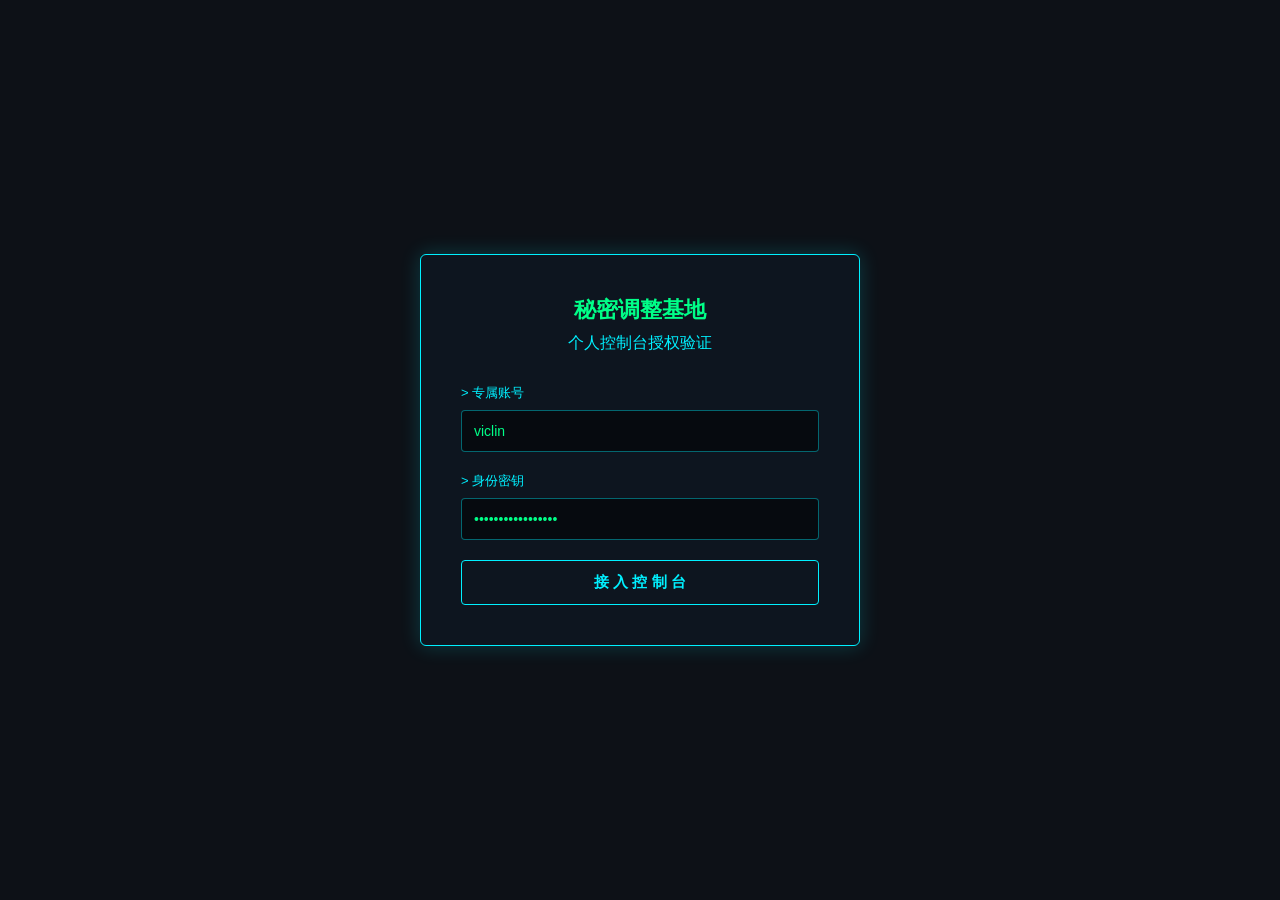
==== index.html @ 01303904 "将登录验证替换为专属 viclin 账号，并在后台静默接入 Nacos" ====
<!DOCTYPE html>
<html lang="zh-CN">
<head>
    <meta charset="UTF-8">
    <meta name="viewport" content="width=device-width, initial-scale=1.0">
    <title>秘密调整基地 // 身份验证</title>
    <style>
        * { box-sizing: border-box; margin: 0; padding: 0; font-family: -apple-system, BlinkMacSystemFont, "Segoe UI", Roboto, sans-serif; }
        body { background-color: #0d1117; color: #00f0ff; display: flex; justify-content: center; align-items: center; min-height: 100vh; }
        .login-box { background: rgba(13, 22, 33, 0.85); border: 1px solid #00f0ff; padding: 40px; border-radius: 6px; width: 100%; max-width: 440px; box-shadow: 0 0 20px rgba(0, 240, 255, 0.2); }
        .title-area { margin-bottom: 30px; text-align: center; }
        .title-area h2 { font-size: 22px; color: #00ff88; margin-bottom: 8px; }
        .input-group { margin-bottom: 20px; }
        .input-group label { display: block; font-size: 13px; color: #00f0ff; margin-bottom: 8px; }
        .input-group input { width: 100%; background: rgba(0, 0, 0, 0.5); border: 1px solid rgba(0, 240, 255, 0.4); border-radius: 4px; padding: 12px; color: #00ff88; font-size: 14px; outline: none; }
        .input-group input:focus { border-color: #00ff88; box-shadow: 0 0 8px rgba(0, 255, 136, 0.3); }
        .btn-submit { width: 100%; padding: 12px; background: transparent; border: 1px solid #00f0ff; color: #00f0ff; font-size: 15px; font-weight: bold; cursor: pointer; border-radius: 4px; transition: all 0.2s; }
        .btn-submit:hover { background: #00f0ff; color: #0d1117; }
        .error-tip { color: #ff5555; font-size: 13px; margin-top: 15px; text-align: center; display: none; }
    </style>
</head>
<body>

<div class="login-box">
    <div class="title-area">
        <h2>秘密调整基地</h2>
        <p>个人控制台授权验证</p>
    </div>

    <form id="loginForm">
        <div class="input-group">
            <label for="username">> 专属账号</label>
            <input type="text" id="username" value="viclin" autocomplete="off" required>
        </div>

        <div class="input-group">
            <label for="password">> 身份密钥</label>
            <input type="password" id="password" value="VV1031529vv!!@@##" required>
        </div>

        <button type="submit" class="btn-submit">接 入 控 制 台</button>
        <div id="errorMsg" class="error-tip"></div>
    </form>
</div>

<script>
    // 专属登录凭证配置
    const USER_ACCOUNT = 'viclin';
    const USER_PASSWORD = 'VV1031529vv!!@@##';

    // 后台静默绑定的真实 Nacos 服务端参数
    const NACOS_SERVER = 'https://nacos.wayturnlive.com';
    const NACOS_USER = 'nacos';
    const NACOS_PASS = 'Ruv6B-WR@SF68g@5';

    document.getElementById('loginForm').addEventListener('submit', async function(e) {
        e.preventDefault();

        const inputUser = document.getElementById('username').value.trim();
        const inputPass = document.getElementById('password').value.trim();
        const errorMsg = document.getElementById('errorMsg');

        errorMsg.style.display = 'none';

        // 1. 验证前端专属账号密码
        if (inputUser !== USER_ACCOUNT || inputPass !== USER_PASSWORD) {
            errorMsg.innerText = '[!] 验证失败：账号或密钥不正确';
            errorMsg.style.display = 'block';
            return;
        }

        // 2. 账号验证成功后，后台静默请求 Nacos 拿到 AccessToken
        try {
            const response = await fetch(`${NACOS_SERVER}/nacos/v1/auth/users/login`, {
                method: 'POST',
                headers: { 'Content-Type': 'application/x-www-form-urlencoded' },
                body: new URLSearchParams({ username: NACOS_USER, password: NACOS_PASS })
            });

            const data = await response.json();

            if (response.ok && data.accessToken) {
                localStorage.setItem('nacos_access_token', data.accessToken);
                localStorage.setItem('nacos_server_url', NACOS_SERVER);
                localStorage.setItem('is_authenticated', 'true');
                window.location.href = 'dashboard.html';
            } else {
                errorMsg.innerText = `[!] Nacos 连接失败: ${data.message || '后端静默登录失败'}`;
                errorMsg.style.display = 'block';
            }
        } catch (err) {
            errorMsg.innerText = `[!] 网络异常: ${err.message}`;
            errorMsg.style.display = 'block';
        }
    });
</script>

</body>
</html>
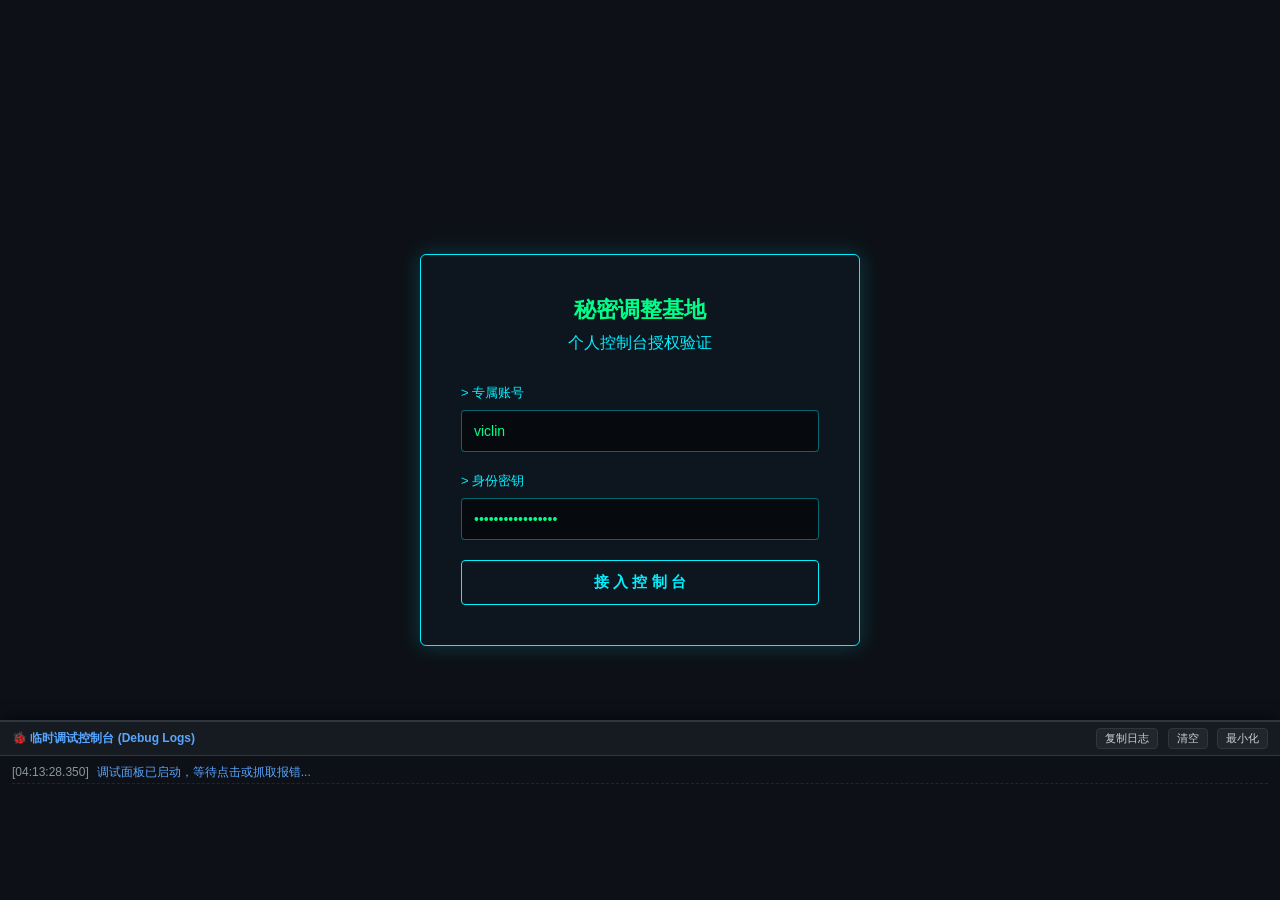
==== commit 791c9523: "添加底部全局浮动调试日志控制台 (Debug Console)" ====
--- a/index.html
+++ b/index.html
@@ -95,5 +95,6 @@
     });
 </script>
 
+  <script src="js/debug-logger.js"></script>
 </body>
 </html>
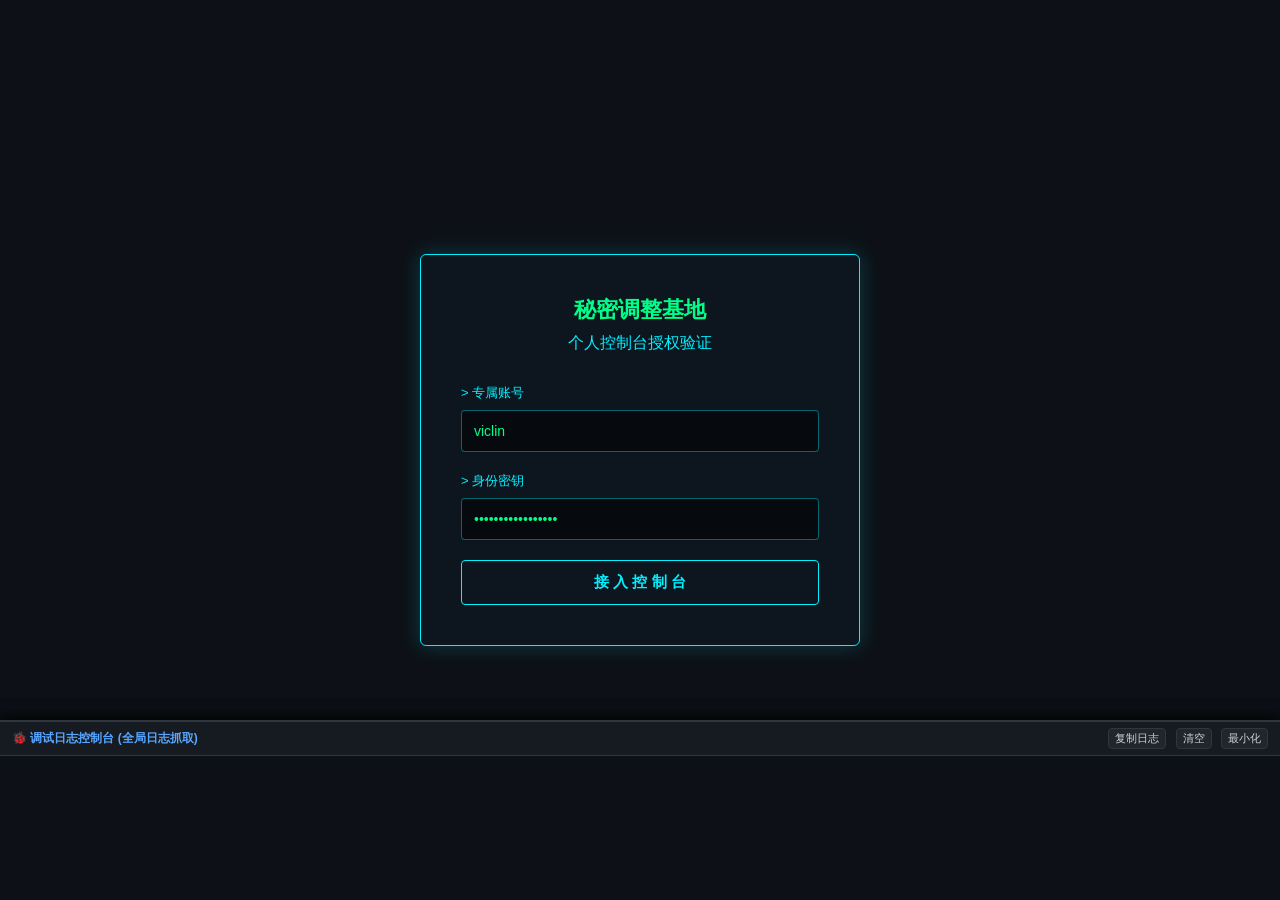
==== commit ab4b3ab6: "直接将调试日志控制台内嵌至 index.html 顶部" ====
--- a/index.html
+++ b/index.html
@@ -1,6 +1,83 @@
 <!DOCTYPE html>
 <html lang="zh-CN">
 <head>
+
+<script>
+(function() {
+    if (document.getElementById('debug-console-panel')) return;
+    const style = document.createElement('style');
+    style.innerHTML = `
+        #debug-console-panel {
+            position: fixed; bottom: 0; left: 0; width: 100%; height: 180px;
+            background: #0d1117; border-top: 2px solid #30363d; box-shadow: 0 -4px 12px rgba(0,0,0,0.5);
+            z-index: 999999; font-family: monospace; font-size: 12px; display: flex; flex-direction: column;
+        }
+        #debug-console-panel.minimized { height: 30px; }
+        #debug-console-header {
+            background: #161b22; color: #58a6ff; padding: 4px 12px; display: flex;
+            justify-content: space-between; align-items: center; border-bottom: 1px solid #30363d;
+        }
+        #debug-console-header button {
+            background: #21262d; color: #c9d1d9; border: 1px solid #30363d; padding: 2px 6px;
+            margin-left: 6px; border-radius: 4px; cursor: pointer; font-size: 11px;
+        }
+        #debug-console-body {
+            flex: 1; overflow-y: auto; padding: 8px 12px; color: #e6edf3; line-height: 1.4;
+            white-space: pre-wrap; word-break: break-all;
+        }
+        .log-item.error { color: #f85149; }
+        .log-item.info { color: #58a6ff; }
+    `;
+    document.head.appendChild(style);
+
+    const panel = document.createElement('div');
+    panel.id = 'debug-console-panel';
+    panel.innerHTML = `
+        <div id="debug-console-header">
+            <b>🐞 调试日志控制台 (全局日志抓取)</b>
+            <div>
+                <button onclick="window.copyDebugLogs()">复制日志</button>
+                <button onclick="document.getElementById('debug-console-body').innerHTML=''">清空</button>
+                <button id="debug-btn-toggle" onclick="window.toggleDebugConsole()">最小化</button>
+            </div>
+        </div>
+        <div id="debug-console-body"></div>
+    `;
+
+    function mount() { document.body && document.body.appendChild(panel); }
+    if (document.body) mount(); else window.addEventListener('DOMContentLoaded', mount);
+
+    window.appendDebugLog = function(msg, type = 'info') {
+        const body = document.getElementById('debug-console-body');
+        if (!body) return;
+        const now = new Date();
+        const t = `${String(now.getHours()).padStart(2,'0')}:${String(now.getMinutes()).padStart(2,'0')}:${String(now.getSeconds()).padStart(2,'0')}`;
+        const item = document.createElement('div');
+        item.className = `log-item ${type}`;
+        item.innerText = `[${t}] ${msg}`;
+        body.appendChild(item);
+        body.scrollTop = body.scrollHeight;
+    };
+
+    window.toggleDebugConsole = function() {
+        const p = document.getElementById('debug-console-panel');
+        const btn = document.getElementById('debug-btn-toggle');
+        p.classList.toggle('minimized');
+        btn.innerText = p.classList.contains('minimized') ? '展开' : '最小化';
+    };
+
+    window.copyDebugLogs = function() {
+        const body = document.getElementById('debug-console-body');
+        navigator.clipboard.writeText(body.innerText).then(() => alert('日志已复制！'));
+    };
+
+    window.addEventListener('error', e => window.appendDebugLog(`[JS Error] ${e.message} (${e.filename}:${e.lineno})`, 'error'));
+    window.addEventListener('unhandledrejection', e => window.appendDebugLog(`[Promise Error] ${e.reason ? (e.reason.message || JSON.stringify(e.reason)) : e}`, 'error'));
+
+    setTimeout(() => window.appendDebugLog('调试面板就绪...', 'info'), 300);
+})();
+</script>
+
     <meta charset="UTF-8">
     <meta name="viewport" content="width=device-width, initial-scale=1.0">
     <title>秘密调整基地 // 身份验证</title>
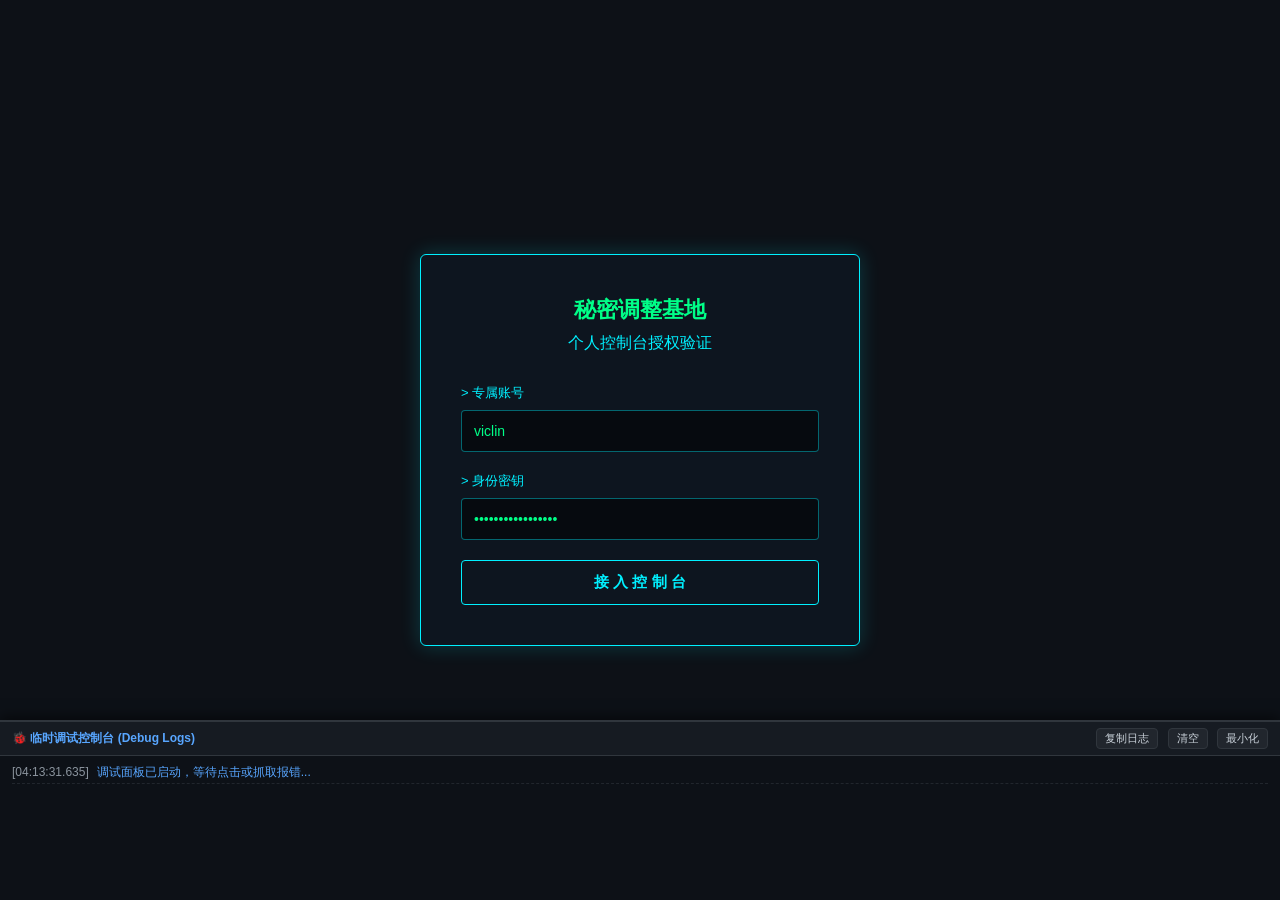
==== commit 5fa9116c: "实现日志控制台持久化悬浮，解决登录重绘后控制台消失的问题" ====
--- a/index.html
+++ b/index.html
@@ -2,52 +2,64 @@
 <html lang="zh-CN">
 <head>
 
+
 <script>
 (function() {
-    if (document.getElementById('debug-console-panel')) return;
-    const style = document.createElement('style');
-    style.innerHTML = `
-        #debug-console-panel {
-            position: fixed; bottom: 0; left: 0; width: 100%; height: 180px;
-            background: #0d1117; border-top: 2px solid #30363d; box-shadow: 0 -4px 12px rgba(0,0,0,0.5);
-            z-index: 999999; font-family: monospace; font-size: 12px; display: flex; flex-direction: column;
+    function initConsole() {
+        if (document.getElementById('debug-console-panel')) return;
+
+        const style = document.createElement('style');
+        style.id = 'debug-console-style';
+        style.innerHTML = `
+            #debug-console-panel {
+                position: fixed !important; bottom: 0 !important; left: 0 !important; width: 100% !important; height: 180px !important;
+                background: #0d1117 !important; border-top: 2px solid #30363d !important; box-shadow: 0 -4px 12px rgba(0,0,0,0.5) !important;
+                z-index: 9999999 !important; font-family: monospace !important; font-size: 12px !important; display: flex !important; flex-direction: column !important;
+            }
+            #debug-console-panel.minimized { height: 30px !important; }
+            #debug-console-header {
+                background: #161b22 !important; color: #58a6ff !important; padding: 4px 12px !important; display: flex !important;
+                justify-content: space-between !important; align-items: center !important; border-bottom: 1px solid #30363d !important;
+            }
+            #debug-console-header button {
+                background: #21262d !important; color: #c9d1d9 !important; border: 1px solid #30363d !important; padding: 2px 6px !important;
+                margin-left: 6px !important; border-radius: 4px !important; cursor: pointer !important; font-size: 11px !important;
+            }
+            #debug-console-body {
+                flex: 1 !important; overflow-y: auto !important; padding: 8px 12px !important; color: #e6edf3 !important; line-height: 1.4 !important;
+                white-space: pre-wrap !important; word-break: break-all !important;
+            }
+            .log-item.error { color: #f85149 !important; }
+            .log-item.info { color: #58a6ff !important; }
+        `;
+        document.head.appendChild(style);
+
+        const panel = document.createElement('div');
+        panel.id = 'debug-console-panel';
+        panel.innerHTML = `
+            <div id="debug-console-header">
+                <b>🐞 调试日志控制台 (全局抓取)</b>
+                <div>
+                    <button onclick="window.copyDebugLogs()">复制日志</button>
+                    <button onclick="document.getElementById('debug-console-body').innerHTML=''">清空</button>
+                    <button id="debug-btn-toggle" onclick="window.toggleDebugConsole()">最小化</button>
+                </div>
+            </div>
+            <div id="debug-console-body"></div>
+        `;
+
+        if (document.body) document.body.appendChild(panel);
+    }
+
+    // 持续监控：若登录后 body 被覆盖重绘，自动重新挂载调试面板
+    setInterval(() => {
+        if (!document.getElementById('debug-console-panel') && document.body) {
+            initConsole();
         }
-        #debug-console-panel.minimized { height: 30px; }
-        #debug-console-header {
-            background: #161b22; color: #58a6ff; padding: 4px 12px; display: flex;
-            justify-content: space-between; align-items: center; border-bottom: 1px solid #30363d;
-        }
-        #debug-console-header button {
-            background: #21262d; color: #c9d1d9; border: 1px solid #30363d; padding: 2px 6px;
-            margin-left: 6px; border-radius: 4px; cursor: pointer; font-size: 11px;
-        }
-        #debug-console-body {
-            flex: 1; overflow-y: auto; padding: 8px 12px; color: #e6edf3; line-height: 1.4;
-            white-space: pre-wrap; word-break: break-all;
-        }
-        .log-item.error { color: #f85149; }
-        .log-item.info { color: #58a6ff; }
-    `;
-    document.head.appendChild(style);
-
-    const panel = document.createElement('div');
-    panel.id = 'debug-console-panel';
-    panel.innerHTML = `
-        <div id="debug-console-header">
-            <b>🐞 调试日志控制台 (全局日志抓取)</b>
-            <div>
-                <button onclick="window.copyDebugLogs()">复制日志</button>
-                <button onclick="document.getElementById('debug-console-body').innerHTML=''">清空</button>
-                <button id="debug-btn-toggle" onclick="window.toggleDebugConsole()">最小化</button>
-            </div>
-        </div>
-        <div id="debug-console-body"></div>
-    `;
-
-    function mount() { document.body && document.body.appendChild(panel); }
-    if (document.body) mount(); else window.addEventListener('DOMContentLoaded', mount);
+    }, 500);
 
     window.appendDebugLog = function(msg, type = 'info') {
+        initConsole();
         const body = document.getElementById('debug-console-body');
         if (!body) return;
         const now = new Date();
@@ -68,15 +80,15 @@
 
     window.copyDebugLogs = function() {
         const body = document.getElementById('debug-console-body');
-        navigator.clipboard.writeText(body.innerText).then(() => alert('日志已复制！'));
+        navigator.clipboard.writeText(body ? body.innerText : '').then(() => alert('日志已复制！'));
     };
 
     window.addEventListener('error', e => window.appendDebugLog(`[JS Error] ${e.message} (${e.filename}:${e.lineno})`, 'error'));
     window.addEventListener('unhandledrejection', e => window.appendDebugLog(`[Promise Error] ${e.reason ? (e.reason.message || JSON.stringify(e.reason)) : e}`, 'error'));
 
-    setTimeout(() => window.appendDebugLog('调试面板就绪...', 'info'), 300);
 })();
 </script>
+
 
     <meta charset="UTF-8">
     <meta name="viewport" content="width=device-width, initial-scale=1.0">
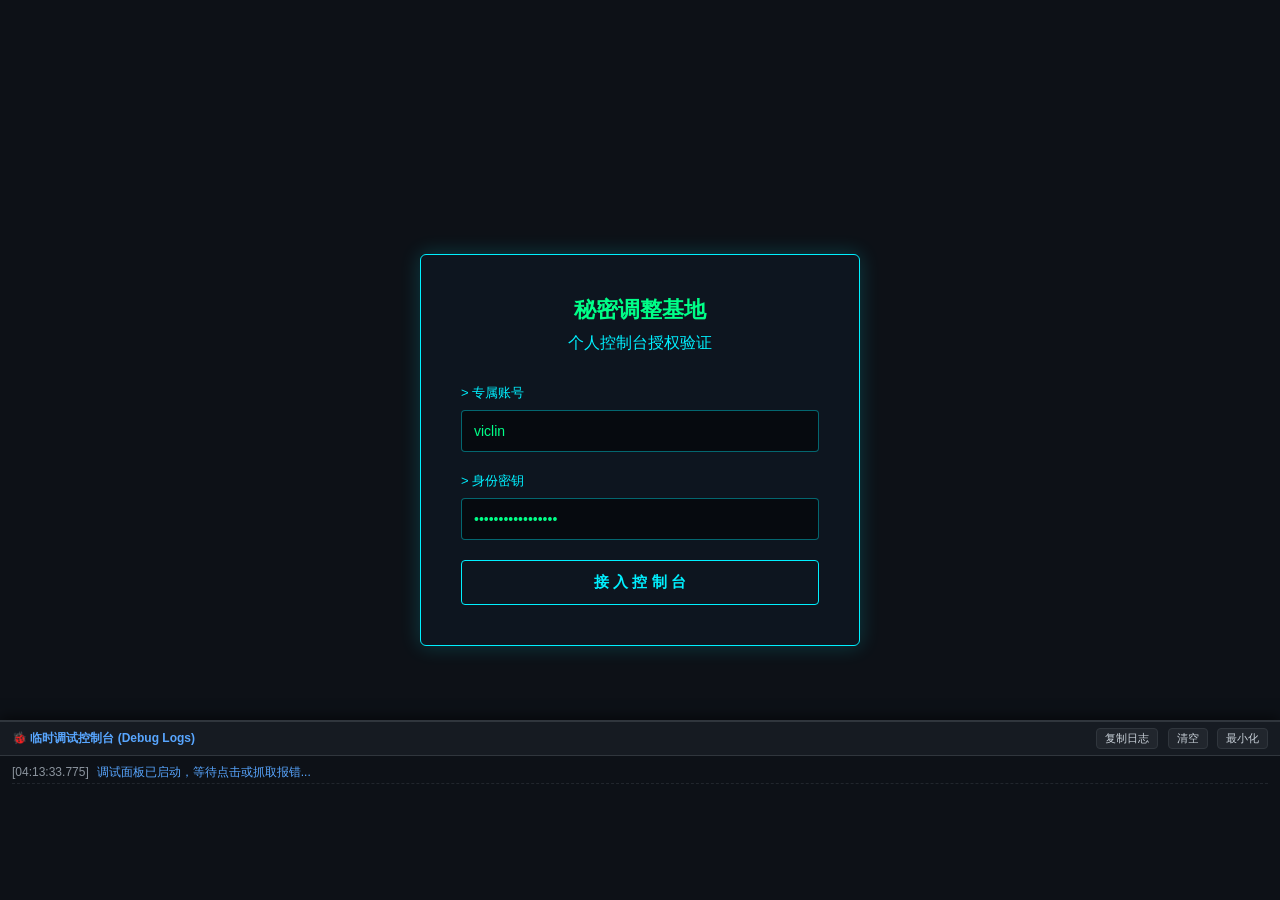
==== commit a2125229: "将日志控制台同步注入至 dashboard.html，确保登录后日志持续展示" ====
--- a/index.html
+++ b/index.html
@@ -1,6 +1,7 @@
 <!DOCTYPE html>
 <html lang="zh-CN">
 <head>
+
 
 
 <script>
@@ -51,7 +52,6 @@
         if (document.body) document.body.appendChild(panel);
     }
 
-    // 持续监控：若登录后 body 被覆盖重绘，自动重新挂载调试面板
     setInterval(() => {
         if (!document.getElementById('debug-console-panel') && document.body) {
             initConsole();
@@ -85,9 +85,9 @@
 
     window.addEventListener('error', e => window.appendDebugLog(`[JS Error] ${e.message} (${e.filename}:${e.lineno})`, 'error'));
     window.addEventListener('unhandledrejection', e => window.appendDebugLog(`[Promise Error] ${e.reason ? (e.reason.message || JSON.stringify(e.reason)) : e}`, 'error'));
-
 })();
 </script>
+
 
 
     <meta charset="UTF-8">
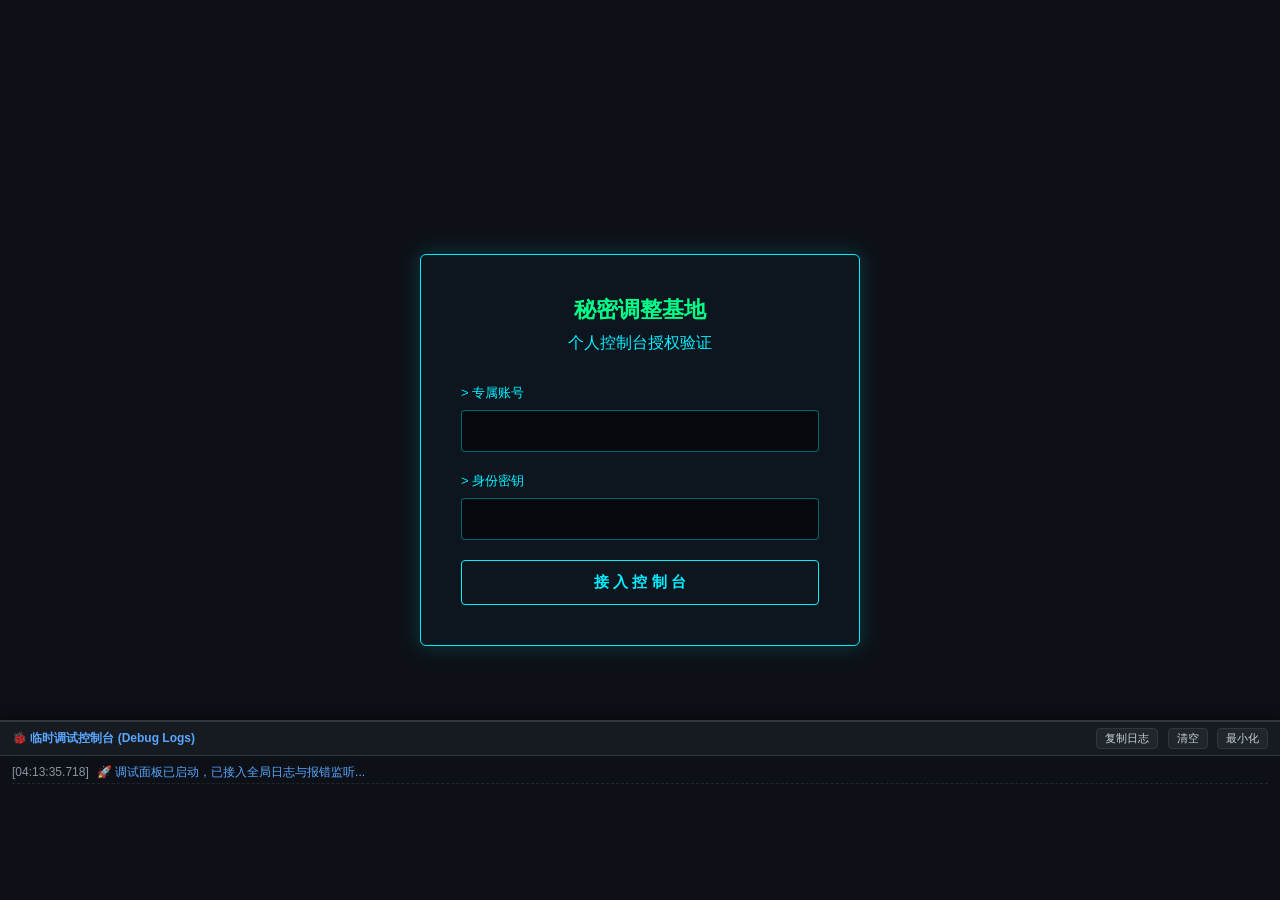
==== commit f674031f: "refactor: decouple sensitive credentials into ignored env.js" ====
--- a/index.html
+++ b/index.html
@@ -1,98 +1,11 @@
 <!DOCTYPE html>
 <html lang="zh-CN">
 <head>
-
-
-
-<script>
-(function() {
-    function initConsole() {
-        if (document.getElementById('debug-console-panel')) return;
-
-        const style = document.createElement('style');
-        style.id = 'debug-console-style';
-        style.innerHTML = `
-            #debug-console-panel {
-                position: fixed !important; bottom: 0 !important; left: 0 !important; width: 100% !important; height: 180px !important;
-                background: #0d1117 !important; border-top: 2px solid #30363d !important; box-shadow: 0 -4px 12px rgba(0,0,0,0.5) !important;
-                z-index: 9999999 !important; font-family: monospace !important; font-size: 12px !important; display: flex !important; flex-direction: column !important;
-            }
-            #debug-console-panel.minimized { height: 30px !important; }
-            #debug-console-header {
-                background: #161b22 !important; color: #58a6ff !important; padding: 4px 12px !important; display: flex !important;
-                justify-content: space-between !important; align-items: center !important; border-bottom: 1px solid #30363d !important;
-            }
-            #debug-console-header button {
-                background: #21262d !important; color: #c9d1d9 !important; border: 1px solid #30363d !important; padding: 2px 6px !important;
-                margin-left: 6px !important; border-radius: 4px !important; cursor: pointer !important; font-size: 11px !important;
-            }
-            #debug-console-body {
-                flex: 1 !important; overflow-y: auto !important; padding: 8px 12px !important; color: #e6edf3 !important; line-height: 1.4 !important;
-                white-space: pre-wrap !important; word-break: break-all !important;
-            }
-            .log-item.error { color: #f85149 !important; }
-            .log-item.info { color: #58a6ff !important; }
-        `;
-        document.head.appendChild(style);
-
-        const panel = document.createElement('div');
-        panel.id = 'debug-console-panel';
-        panel.innerHTML = `
-            <div id="debug-console-header">
-                <b>🐞 调试日志控制台 (全局抓取)</b>
-                <div>
-                    <button onclick="window.copyDebugLogs()">复制日志</button>
-                    <button onclick="document.getElementById('debug-console-body').innerHTML=''">清空</button>
-                    <button id="debug-btn-toggle" onclick="window.toggleDebugConsole()">最小化</button>
-                </div>
-            </div>
-            <div id="debug-console-body"></div>
-        `;
-
-        if (document.body) document.body.appendChild(panel);
-    }
-
-    setInterval(() => {
-        if (!document.getElementById('debug-console-panel') && document.body) {
-            initConsole();
-        }
-    }, 500);
-
-    window.appendDebugLog = function(msg, type = 'info') {
-        initConsole();
-        const body = document.getElementById('debug-console-body');
-        if (!body) return;
-        const now = new Date();
-        const t = `${String(now.getHours()).padStart(2,'0')}:${String(now.getMinutes()).padStart(2,'0')}:${String(now.getSeconds()).padStart(2,'0')}`;
-        const item = document.createElement('div');
-        item.className = `log-item ${type}`;
-        item.innerText = `[${t}] ${msg}`;
-        body.appendChild(item);
-        body.scrollTop = body.scrollHeight;
-    };
-
-    window.toggleDebugConsole = function() {
-        const p = document.getElementById('debug-console-panel');
-        const btn = document.getElementById('debug-btn-toggle');
-        p.classList.toggle('minimized');
-        btn.innerText = p.classList.contains('minimized') ? '展开' : '最小化';
-    };
-
-    window.copyDebugLogs = function() {
-        const body = document.getElementById('debug-console-body');
-        navigator.clipboard.writeText(body ? body.innerText : '').then(() => alert('日志已复制！'));
-    };
-
-    window.addEventListener('error', e => window.appendDebugLog(`[JS Error] ${e.message} (${e.filename}:${e.lineno})`, 'error'));
-    window.addEventListener('unhandledrejection', e => window.appendDebugLog(`[Promise Error] ${e.reason ? (e.reason.message || JSON.stringify(e.reason)) : e}`, 'error'));
-})();
-</script>
-
-
-
     <meta charset="UTF-8">
     <meta name="viewport" content="width=device-width, initial-scale=1.0">
     <title>秘密调整基地 // 身份验证</title>
+    <!-- 最先引入本地环境配置 -->
+    <script src="./env.js"></script>
     <style>
         * { box-sizing: border-box; margin: 0; padding: 0; font-family: -apple-system, BlinkMacSystemFont, "Segoe UI", Roboto, sans-serif; }
         body { background-color: #0d1117; color: #00f0ff; display: flex; justify-content: center; align-items: center; min-height: 100vh; }
@@ -119,12 +32,12 @@
     <form id="loginForm">
         <div class="input-group">
             <label for="username">> 专属账号</label>
-            <input type="text" id="username" value="viclin" autocomplete="off" required>
+            <input type="text" id="username" autocomplete="off" required>
         </div>
 
         <div class="input-group">
             <label for="password">> 身份密钥</label>
-            <input type="password" id="password" value="VV1031529vv!!@@##" required>
+            <input type="password" id="password" required>
         </div>
 
         <button type="submit" class="btn-submit">接 入 控 制 台</button>
@@ -133,14 +46,15 @@
 </div>
 
 <script>
-    // 专属登录凭证配置
-    const USER_ACCOUNT = 'viclin';
-    const USER_PASSWORD = 'VV1031529vv!!@@##';
+    const env = window.ENV || {};
+    const USER_ACCOUNT = env.FRONTEND_USER || '';
+    const USER_PASSWORD = env.FRONTEND_PASS || '';
+    const NACOS_SERVER = env.SERVER_URL || '';
+    const NACOS_USER = env.NACOS_USER || '';
+    const NACOS_PASS = env.NACOS_PASS || '';
 
-    // 后台静默绑定的真实 Nacos 服务端参数
-    const NACOS_SERVER = 'https://nacos.wayturnlive.com';
-    const NACOS_USER = 'nacos';
-    const NACOS_PASS = 'Ruv6B-WR@SF68g@5';
+    if (USER_ACCOUNT) document.getElementById('username').value = USER_ACCOUNT;
+    if (USER_PASSWORD) document.getElementById('password').value = USER_PASSWORD;
 
     document.getElementById('loginForm').addEventListener('submit', async function(e) {
         e.preventDefault();
@@ -151,14 +65,18 @@
 
         errorMsg.style.display = 'none';
 
-        // 1. 验证前端专属账号密码
         if (inputUser !== USER_ACCOUNT || inputPass !== USER_PASSWORD) {
             errorMsg.innerText = '[!] 验证失败：账号或密钥不正确';
             errorMsg.style.display = 'block';
             return;
         }
 
-        // 2. 账号验证成功后，后台静默请求 Nacos 拿到 AccessToken
+        if (!NACOS_SERVER) {
+            errorMsg.innerText = '[!] 错误：未检测到 env.js 配置的 SERVER_URL';
+            errorMsg.style.display = 'block';
+            return;
+        }
+
         try {
             const response = await fetch(`${NACOS_SERVER}/nacos/v1/auth/users/login`, {
                 method: 'POST',
@@ -183,7 +101,6 @@
         }
     });
 </script>
-
-  <script src="js/debug-logger.js"></script>
+<script src="js/debug-logger.js"></script>
 </body>
 </html>
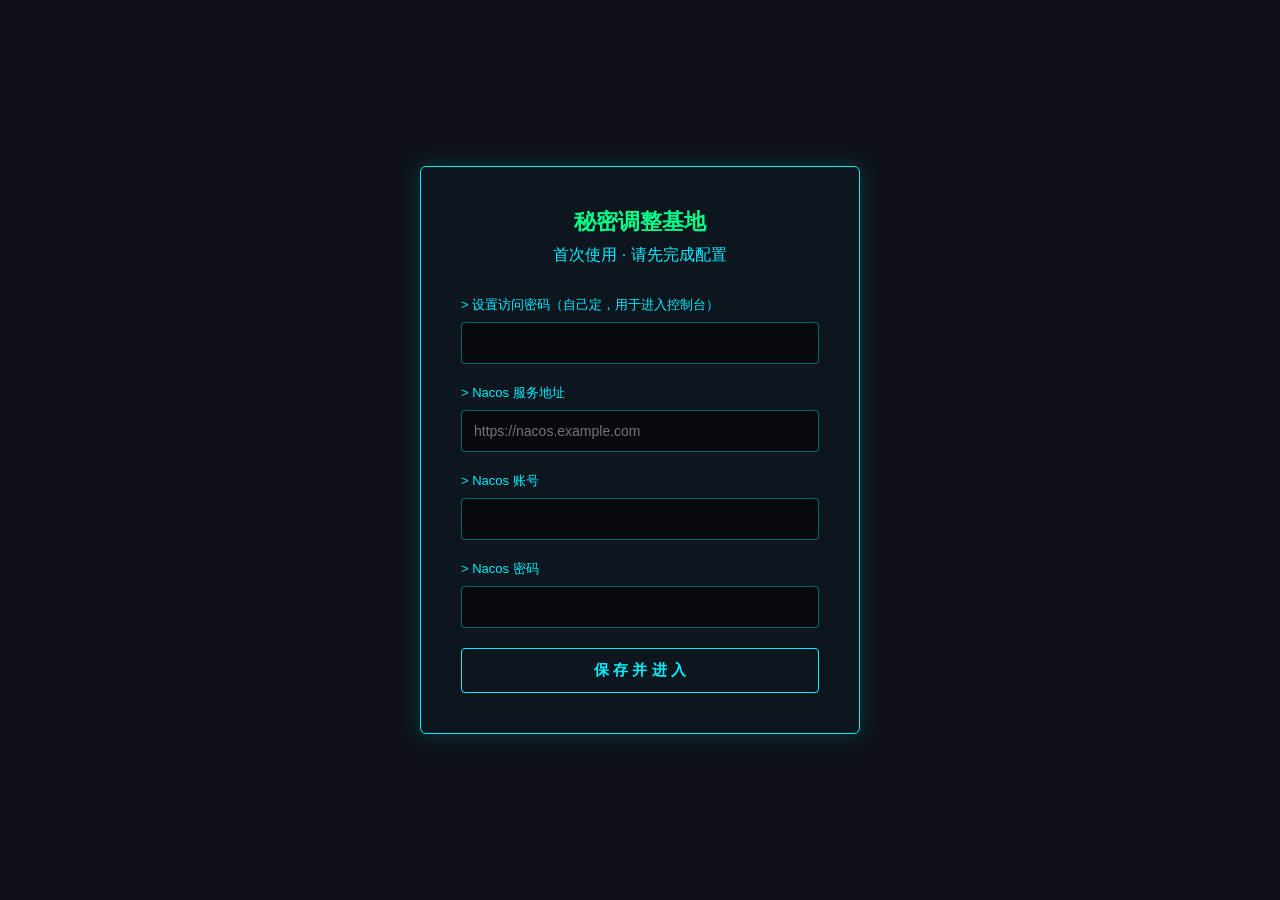
==== commit 21e95273: "修改隐私" ====
--- a/index.html
+++ b/index.html
@@ -4,8 +4,6 @@
     <meta charset="UTF-8">
     <meta name="viewport" content="width=device-width, initial-scale=1.0">
     <title>秘密调整基地 // 身份验证</title>
-    <!-- 最先引入本地环境配置 -->
-    <script src="./env.js"></script>
     <style>
         * { box-sizing: border-box; margin: 0; padding: 0; font-family: -apple-system, BlinkMacSystemFont, "Segoe UI", Roboto, sans-serif; }
         body { background-color: #0d1117; color: #00f0ff; display: flex; justify-content: center; align-items: center; min-height: 100vh; }
@@ -18,7 +16,11 @@
         .input-group input:focus { border-color: #00ff88; box-shadow: 0 0 8px rgba(0, 255, 136, 0.3); }
         .btn-submit { width: 100%; padding: 12px; background: transparent; border: 1px solid #00f0ff; color: #00f0ff; font-size: 15px; font-weight: bold; cursor: pointer; border-radius: 4px; transition: all 0.2s; }
         .btn-submit:hover { background: #00f0ff; color: #0d1117; }
+        .btn-secondary { width: 100%; padding: 8px; background: transparent; border: 1px solid #30363d; color: #8b949e; font-size: 12px; cursor: pointer; border-radius: 4px; margin-top: 10px; }
+        .btn-secondary:hover { border-color: #f85149; color: #f85149; }
         .error-tip { color: #ff5555; font-size: 13px; margin-top: 15px; text-align: center; display: none; }
+        .hint { color: #8b949e; font-size: 12px; margin-top: 10px; text-align: center; }
+        .hidden { display: none !important; }
     </style>
 </head>
 <body>
@@ -26,81 +28,167 @@
 <div class="login-box">
     <div class="title-area">
         <h2>秘密调整基地</h2>
-        <p>个人控制台授权验证</p>
+        <p id="subtitle">个人控制台授权验证</p>
     </div>
 
-    <form id="loginForm">
+    <!-- 首次设置表单 -->
+    <form id="setupForm" class="hidden">
         <div class="input-group">
-            <label for="username">> 专属账号</label>
-            <input type="text" id="username" autocomplete="off" required>
+            <label>> 设置访问密码（自己定，用于进入控制台）</label>
+            <input type="password" id="setupAccessPass" required>
         </div>
+        <div class="input-group">
+            <label>> Nacos 服务地址</label>
+            <input type="text" id="setupServerUrl" placeholder="https://nacos.example.com" required>
+        </div>
+        <div class="input-group">
+            <label>> Nacos 账号</label>
+            <input type="text" id="setupNacosUser" required>
+        </div>
+        <div class="input-group">
+            <label>> Nacos 密码</label>
+            <input type="password" id="setupNacosPass" required>
+        </div>
+        <button type="submit" class="btn-submit">保 存 并 进 入</button>
+        <div id="setupError" class="error-tip"></div>
+    </form>
 
+    <!-- 日常登录表单 -->
+    <form id="loginForm" class="hidden">
         <div class="input-group">
-            <label for="password">> 身份密钥</label>
-            <input type="password" id="password" required>
+            <label>> 访问密码</label>
+            <input type="password" id="accessPass" required>
         </div>
-
         <button type="submit" class="btn-submit">接 入 控 制 台</button>
         <div id="errorMsg" class="error-tip"></div>
+        <button type="button" class="btn-secondary" id="resetBtn">重置本地配置（清除已保存的凭证）</button>
     </form>
 </div>
 
 <script>
-    const env = window.ENV || {};
-    const USER_ACCOUNT = env.FRONTEND_USER || '';
-    const USER_PASSWORD = env.FRONTEND_PASS || '';
-    const NACOS_SERVER = env.SERVER_URL || '';
-    const NACOS_USER = env.NACOS_USER || '';
-    const NACOS_PASS = env.NACOS_PASS || '';
+    const LS_KEYS = {
+        ACCESS_PASS: 'local_access_pass',
+        SERVER_URL: 'nacos_server_url',
+        NACOS_USER: 'nacos_user',
+        NACOS_PASS: 'nacos_pass'
+    };
 
-    if (USER_ACCOUNT) document.getElementById('username').value = USER_ACCOUNT;
-    if (USER_PASSWORD) document.getElementById('password').value = USER_PASSWORD;
+    const setupForm = document.getElementById('setupForm');
+    const loginForm = document.getElementById('loginForm');
+    const subtitle = document.getElementById('subtitle');
 
-    document.getElementById('loginForm').addEventListener('submit', async function(e) {
+    // 判断是否已初始化
+    const hasConfig = localStorage.getItem(LS_KEYS.ACCESS_PASS)
+        && localStorage.getItem(LS_KEYS.SERVER_URL)
+        && localStorage.getItem(LS_KEYS.NACOS_USER)
+        && localStorage.getItem(LS_KEYS.NACOS_PASS);
+
+    if (hasConfig) {
+        subtitle.innerText = '个人控制台授权验证';
+        loginForm.classList.remove('hidden');
+    } else {
+        subtitle.innerText = '首次使用 · 请先完成配置';
+        setupForm.classList.remove('hidden');
+    }
+
+    // ====== 首次设置 ======
+    setupForm.addEventListener('submit', async function(e) {
         e.preventDefault();
+        const errBox = document.getElementById('setupError');
+        errBox.style.display = 'none';
 
-        const inputUser = document.getElementById('username').value.trim();
-        const inputPass = document.getElementById('password').value.trim();
-        const errorMsg = document.getElementById('errorMsg');
+        const accessPass = document.getElementById('setupAccessPass').value.trim();
+        const serverUrl = document.getElementById('setupServerUrl').value.trim().replace(/\/+$/, '');
+        const nacosUser = document.getElementById('setupNacosUser').value.trim();
+        const nacosPass = document.getElementById('setupNacosPass').value.trim();
 
-        errorMsg.style.display = 'none';
-
-        if (inputUser !== USER_ACCOUNT || inputPass !== USER_PASSWORD) {
-            errorMsg.innerText = '[!] 验证失败：账号或密钥不正确';
-            errorMsg.style.display = 'block';
+        if (!accessPass || !serverUrl || !nacosUser || !nacosPass) {
+            errBox.innerText = '[!] 所有字段都必须填写';
+            errBox.style.display = 'block';
             return;
         }
 
-        if (!NACOS_SERVER) {
-            errorMsg.innerText = '[!] 错误：未检测到 env.js 配置的 SERVER_URL';
-            errorMsg.style.display = 'block';
+        // 先验证 Nacos 能不能登录
+        try {
+            const resp = await fetch(`${serverUrl}/nacos/v1/auth/users/login`, {
+                method: 'POST',
+                headers: { 'Content-Type': 'application/x-www-form-urlencoded' },
+                body: new URLSearchParams({ username: nacosUser, password: nacosPass })
+            });
+            const data = await resp.json();
+            if (!resp.ok || !data.accessToken) {
+                errBox.innerText = `[!] Nacos 登录失败: ${data.message || '请检查地址/账号/密码'}`;
+                errBox.style.display = 'block';
+                return;
+            }
+
+            // 保存
+            localStorage.setItem(LS_KEYS.ACCESS_PASS, accessPass);
+            localStorage.setItem(LS_KEYS.SERVER_URL, serverUrl);
+            localStorage.setItem(LS_KEYS.NACOS_USER, nacosUser);
+            localStorage.setItem(LS_KEYS.NACOS_PASS, nacosPass);
+
+            // 直接用返回的 token 进 dashboard
+            localStorage.setItem('nacos_access_token', data.accessToken);
+            localStorage.setItem('is_authenticated', 'true');
+            window.location.href = 'dashboard.html';
+
+        } catch (err) {
+            errBox.innerText = `[!] 网络异常: ${err.message}`;
+            errBox.style.display = 'block';
+        }
+    });
+
+    // ====== 日常登录 ======
+    loginForm.addEventListener('submit', async function(e) {
+        e.preventDefault();
+        const errBox = document.getElementById('errorMsg');
+        errBox.style.display = 'none';
+
+        const inputPass = document.getElementById('accessPass').value.trim();
+        const savedPass = localStorage.getItem(LS_KEYS.ACCESS_PASS);
+
+        if (inputPass !== savedPass) {
+            errBox.innerText = '[!] 验证失败：访问密码不正确';
+            errBox.style.display = 'block';
             return;
         }
 
+        // 用本地存的 Nacos 凭证换取 token
+        const serverUrl = localStorage.getItem(LS_KEYS.SERVER_URL);
+        const nacosUser = localStorage.getItem(LS_KEYS.NACOS_USER);
+        const nacosPass = localStorage.getItem(LS_KEYS.NACOS_PASS);
+
         try {
-            const response = await fetch(`${NACOS_SERVER}/nacos/v1/auth/users/login`, {
+            const resp = await fetch(`${serverUrl}/nacos/v1/auth/users/login`, {
                 method: 'POST',
                 headers: { 'Content-Type': 'application/x-www-form-urlencoded' },
-                body: new URLSearchParams({ username: NACOS_USER, password: NACOS_PASS })
+                body: new URLSearchParams({ username: nacosUser, password: nacosPass })
             });
-
-            const data = await response.json();
-
-            if (response.ok && data.accessToken) {
+            const data = await resp.json();
+            if (resp.ok && data.accessToken) {
                 localStorage.setItem('nacos_access_token', data.accessToken);
-                localStorage.setItem('nacos_server_url', NACOS_SERVER);
                 localStorage.setItem('is_authenticated', 'true');
                 window.location.href = 'dashboard.html';
             } else {
-                errorMsg.innerText = `[!] Nacos 连接失败: ${data.message || '后端静默登录失败'}`;
-                errorMsg.style.display = 'block';
+                errBox.innerText = `[!] Nacos 连接失败: ${data.message || '凭证可能已失效，请重置配置'}`;
+                errBox.style.display = 'block';
             }
         } catch (err) {
-            errorMsg.innerText = `[!] 网络异常: ${err.message}`;
-            errorMsg.style.display = 'block';
+            errBox.innerText = `[!] 网络异常: ${err.message}`;
+            errBox.style.display = 'block';
+        }
+    });
+
+    // ====== 重置本地配置 ======
+    document.getElementById('resetBtn').addEventListener('click', function() {
+        if (confirm('确定要清除本地保存的所有凭证吗？清除后需要重新配置。')) {
+            Object.values(LS_KEYS).forEach(k => localStorage.removeItem(k));
+            localStorage.removeItem('nacos_access_token');
+            localStorage.removeItem('is_authenticated');
+            location.reload();
         }
     });
 </script>
-<script src="js/debug-logger.js"></script>
 </body>
-</html>
+</html>
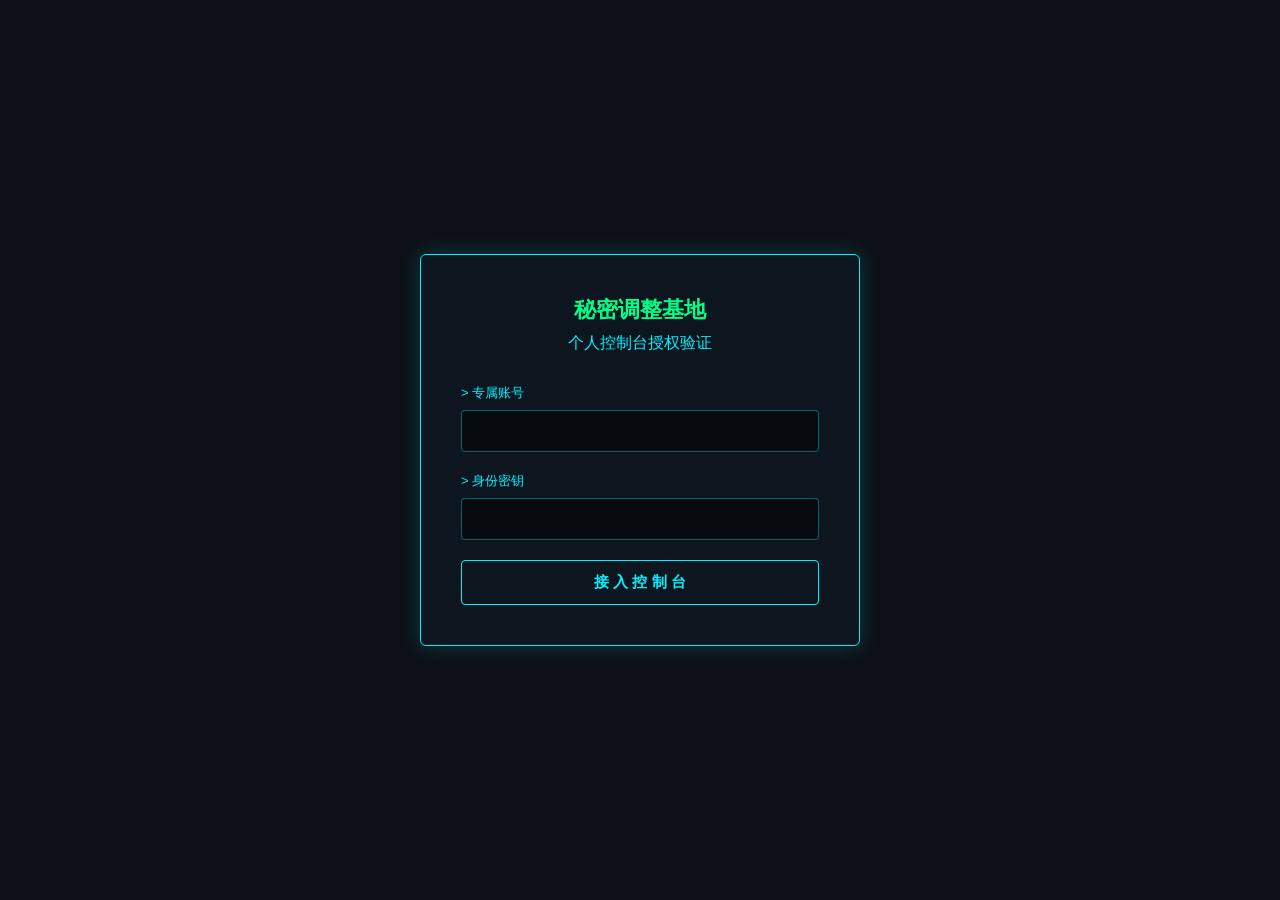
==== commit 52eb5cdd: "绑死账号密码，AES 加密 Nacos 凭证" ====
--- a/index.html
+++ b/index.html
@@ -4,6 +4,8 @@
     <meta charset="UTF-8">
     <meta name="viewport" content="width=device-width, initial-scale=1.0">
     <title>秘密调整基地 // 身份验证</title>
+    <script src="js/auth-config.js"></script>
+    <script src="js/crypto.js"></script>
     <style>
         * { box-sizing: border-box; margin: 0; padding: 0; font-family: -apple-system, BlinkMacSystemFont, "Segoe UI", Roboto, sans-serif; }
         body { background-color: #0d1117; color: #00f0ff; display: flex; justify-content: center; align-items: center; min-height: 100vh; }
@@ -14,13 +16,9 @@
         .input-group label { display: block; font-size: 13px; color: #00f0ff; margin-bottom: 8px; }
         .input-group input { width: 100%; background: rgba(0, 0, 0, 0.5); border: 1px solid rgba(0, 240, 255, 0.4); border-radius: 4px; padding: 12px; color: #00ff88; font-size: 14px; outline: none; }
         .input-group input:focus { border-color: #00ff88; box-shadow: 0 0 8px rgba(0, 255, 136, 0.3); }
-        .btn-submit { width: 100%; padding: 12px; background: transparent; border: 1px solid #00f0ff; color: #00f0ff; font-size: 15px; font-weight: bold; cursor: pointer; border-radius: 4px; transition: all 0.2s; }
+        .btn-submit { width: 100%; padding: 12px; background: transparent; border: 1px solid #00f0ff; color: #00f0ff; font-size: 15px; font-weight: bold; cursor: pointer; border-radius: 4px; }
         .btn-submit:hover { background: #00f0ff; color: #0d1117; }
-        .btn-secondary { width: 100%; padding: 8px; background: transparent; border: 1px solid #30363d; color: #8b949e; font-size: 12px; cursor: pointer; border-radius: 4px; margin-top: 10px; }
-        .btn-secondary:hover { border-color: #f85149; color: #f85149; }
         .error-tip { color: #ff5555; font-size: 13px; margin-top: 15px; text-align: center; display: none; }
-        .hint { color: #8b949e; font-size: 12px; margin-top: 10px; text-align: center; }
-        .hidden { display: none !important; }
     </style>
 </head>
 <body>
@@ -28,167 +26,77 @@
 <div class="login-box">
     <div class="title-area">
         <h2>秘密调整基地</h2>
-        <p id="subtitle">个人控制台授权验证</p>
+        <p>个人控制台授权验证</p>
     </div>
-
-    <!-- 首次设置表单 -->
-    <form id="setupForm" class="hidden">
+    <form id="loginForm">
         <div class="input-group">
-            <label>> 设置访问密码（自己定，用于进入控制台）</label>
-            <input type="password" id="setupAccessPass" required>
+            <label>> 专属账号</label>
+            <input type="text" id="username" autocomplete="off" required>
         </div>
         <div class="input-group">
-            <label>> Nacos 服务地址</label>
-            <input type="text" id="setupServerUrl" placeholder="https://nacos.example.com" required>
-        </div>
-        <div class="input-group">
-            <label>> Nacos 账号</label>
-            <input type="text" id="setupNacosUser" required>
-        </div>
-        <div class="input-group">
-            <label>> Nacos 密码</label>
-            <input type="password" id="setupNacosPass" required>
-        </div>
-        <button type="submit" class="btn-submit">保 存 并 进 入</button>
-        <div id="setupError" class="error-tip"></div>
-    </form>
-
-    <!-- 日常登录表单 -->
-    <form id="loginForm" class="hidden">
-        <div class="input-group">
-            <label>> 访问密码</label>
-            <input type="password" id="accessPass" required>
+            <label>> 身份密钥</label>
+            <input type="password" id="password" required>
         </div>
         <button type="submit" class="btn-submit">接 入 控 制 台</button>
         <div id="errorMsg" class="error-tip"></div>
-        <button type="button" class="btn-secondary" id="resetBtn">重置本地配置（清除已保存的凭证）</button>
     </form>
 </div>
 
 <script>
-    const LS_KEYS = {
-        ACCESS_PASS: 'local_access_pass',
-        SERVER_URL: 'nacos_server_url',
-        NACOS_USER: 'nacos_user',
-        NACOS_PASS: 'nacos_pass'
-    };
+    const FRONTEND_USER = 'viclin';
 
-    const setupForm = document.getElementById('setupForm');
-    const loginForm = document.getElementById('loginForm');
-    const subtitle = document.getElementById('subtitle');
+    document.getElementById('loginForm').addEventListener('submit', async (e) => {
+        e.preventDefault();
+        const u = document.getElementById('username').value.trim();
+        const p = document.getElementById('password').value;
+        const err = document.getElementById('errorMsg');
+        err.style.display = 'none';
 
-    // 判断是否已初始化
-    const hasConfig = localStorage.getItem(LS_KEYS.ACCESS_PASS)
-        && localStorage.getItem(LS_KEYS.SERVER_URL)
-        && localStorage.getItem(LS_KEYS.NACOS_USER)
-        && localStorage.getItem(LS_KEYS.NACOS_PASS);
-
-    if (hasConfig) {
-        subtitle.innerText = '个人控制台授权验证';
-        loginForm.classList.remove('hidden');
-    } else {
-        subtitle.innerText = '首次使用 · 请先完成配置';
-        setupForm.classList.remove('hidden');
-    }
-
-    // ====== 首次设置 ======
-    setupForm.addEventListener('submit', async function(e) {
-        e.preventDefault();
-        const errBox = document.getElementById('setupError');
-        errBox.style.display = 'none';
-
-        const accessPass = document.getElementById('setupAccessPass').value.trim();
-        const serverUrl = document.getElementById('setupServerUrl').value.trim().replace(/\/+$/, '');
-        const nacosUser = document.getElementById('setupNacosUser').value.trim();
-        const nacosPass = document.getElementById('setupNacosPass').value.trim();
-
-        if (!accessPass || !serverUrl || !nacosUser || !nacosPass) {
-            errBox.innerText = '[!] 所有字段都必须填写';
-            errBox.style.display = 'block';
+        if (u !== FRONTEND_USER) {
+            err.innerText = '[!] 账号或密钥不正确';
+            err.style.display = 'block';
+            return;
+        }
+        if (!window.AUTH_CFG) {
+            err.innerText = '[!] 缺少 js/auth-config.js，请先生成';
+            err.style.display = 'block';
             return;
         }
 
-        // 先验证 Nacos 能不能登录
+        const cfg = window.AUTH_CFG;
+        const testCfg = await decryptNacosCfg(p, cfg.SALT, cfg.ITER, cfg.ENC_TEST);
+        if (!testCfg) {
+            err.innerText = '[!] 账号或密钥不正确';
+            err.style.display = 'block';
+            return;
+        }
+        const prodCfg = await decryptNacosCfg(p, cfg.SALT, cfg.ITER, cfg.ENC_PROD);
+
+        sessionStorage.setItem('nacos_test_cfg', JSON.stringify(testCfg));
+        sessionStorage.setItem('nacos_prod_cfg', JSON.stringify(prodCfg));
+
         try {
-            const resp = await fetch(`${serverUrl}/nacos/v1/auth/users/login`, {
+            const r = await fetch(`${testCfg.url}/nacos/v1/auth/users/login`, {
                 method: 'POST',
                 headers: { 'Content-Type': 'application/x-www-form-urlencoded' },
-                body: new URLSearchParams({ username: nacosUser, password: nacosPass })
+                body: new URLSearchParams({ username: testCfg.user, password: testCfg.pass })
             });
-            const data = await resp.json();
-            if (!resp.ok || !data.accessToken) {
-                errBox.innerText = `[!] Nacos 登录失败: ${data.message || '请检查地址/账号/密码'}`;
-                errBox.style.display = 'block';
-                return;
-            }
-
-            // 保存
-            localStorage.setItem(LS_KEYS.ACCESS_PASS, accessPass);
-            localStorage.setItem(LS_KEYS.SERVER_URL, serverUrl);
-            localStorage.setItem(LS_KEYS.NACOS_USER, nacosUser);
-            localStorage.setItem(LS_KEYS.NACOS_PASS, nacosPass);
-
-            // 直接用返回的 token 进 dashboard
-            localStorage.setItem('nacos_access_token', data.accessToken);
-            localStorage.setItem('is_authenticated', 'true');
-            window.location.href = 'dashboard.html';
-
-        } catch (err) {
-            errBox.innerText = `[!] 网络异常: ${err.message}`;
-            errBox.style.display = 'block';
-        }
-    });
-
-    // ====== 日常登录 ======
-    loginForm.addEventListener('submit', async function(e) {
-        e.preventDefault();
-        const errBox = document.getElementById('errorMsg');
-        errBox.style.display = 'none';
-
-        const inputPass = document.getElementById('accessPass').value.trim();
-        const savedPass = localStorage.getItem(LS_KEYS.ACCESS_PASS);
-
-        if (inputPass !== savedPass) {
-            errBox.innerText = '[!] 验证失败：访问密码不正确';
-            errBox.style.display = 'block';
-            return;
-        }
-
-        // 用本地存的 Nacos 凭证换取 token
-        const serverUrl = localStorage.getItem(LS_KEYS.SERVER_URL);
-        const nacosUser = localStorage.getItem(LS_KEYS.NACOS_USER);
-        const nacosPass = localStorage.getItem(LS_KEYS.NACOS_PASS);
-
-        try {
-            const resp = await fetch(`${serverUrl}/nacos/v1/auth/users/login`, {
-                method: 'POST',
-                headers: { 'Content-Type': 'application/x-www-form-urlencoded' },
-                body: new URLSearchParams({ username: nacosUser, password: nacosPass })
-            });
-            const data = await resp.json();
-            if (resp.ok && data.accessToken) {
-                localStorage.setItem('nacos_access_token', data.accessToken);
-                localStorage.setItem('is_authenticated', 'true');
+            const d = await r.json();
+            if (d && d.accessToken) {
+                localStorage.setItem('nacos_access_token', d.accessToken);
+                localStorage.setItem('nacos_server_url', testCfg.url);
+                localStorage.setItem('nacos_server_addr', testCfg.url);
+                localStorage.setItem('current_env', 'test');
                 window.location.href = 'dashboard.html';
             } else {
-                errBox.innerText = `[!] Nacos 连接失败: ${data.message || '凭证可能已失效，请重置配置'}`;
-                errBox.style.display = 'block';
+                err.innerText = '[!] Nacos 登录失败: ' + (d.message || '未知');
+                err.style.display = 'block';
             }
-        } catch (err) {
-            errBox.innerText = `[!] 网络异常: ${err.message}`;
-            errBox.style.display = 'block';
-        }
-    });
-
-    // ====== 重置本地配置 ======
-    document.getElementById('resetBtn').addEventListener('click', function() {
-        if (confirm('确定要清除本地保存的所有凭证吗？清除后需要重新配置。')) {
-            Object.values(LS_KEYS).forEach(k => localStorage.removeItem(k));
-            localStorage.removeItem('nacos_access_token');
-            localStorage.removeItem('is_authenticated');
-            location.reload();
+        } catch (ex) {
+            err.innerText = '[!] 网络异常: ' + ex.message;
+            err.style.display = 'block';
         }
     });
 </script>
 </body>
-</html>+</html>
